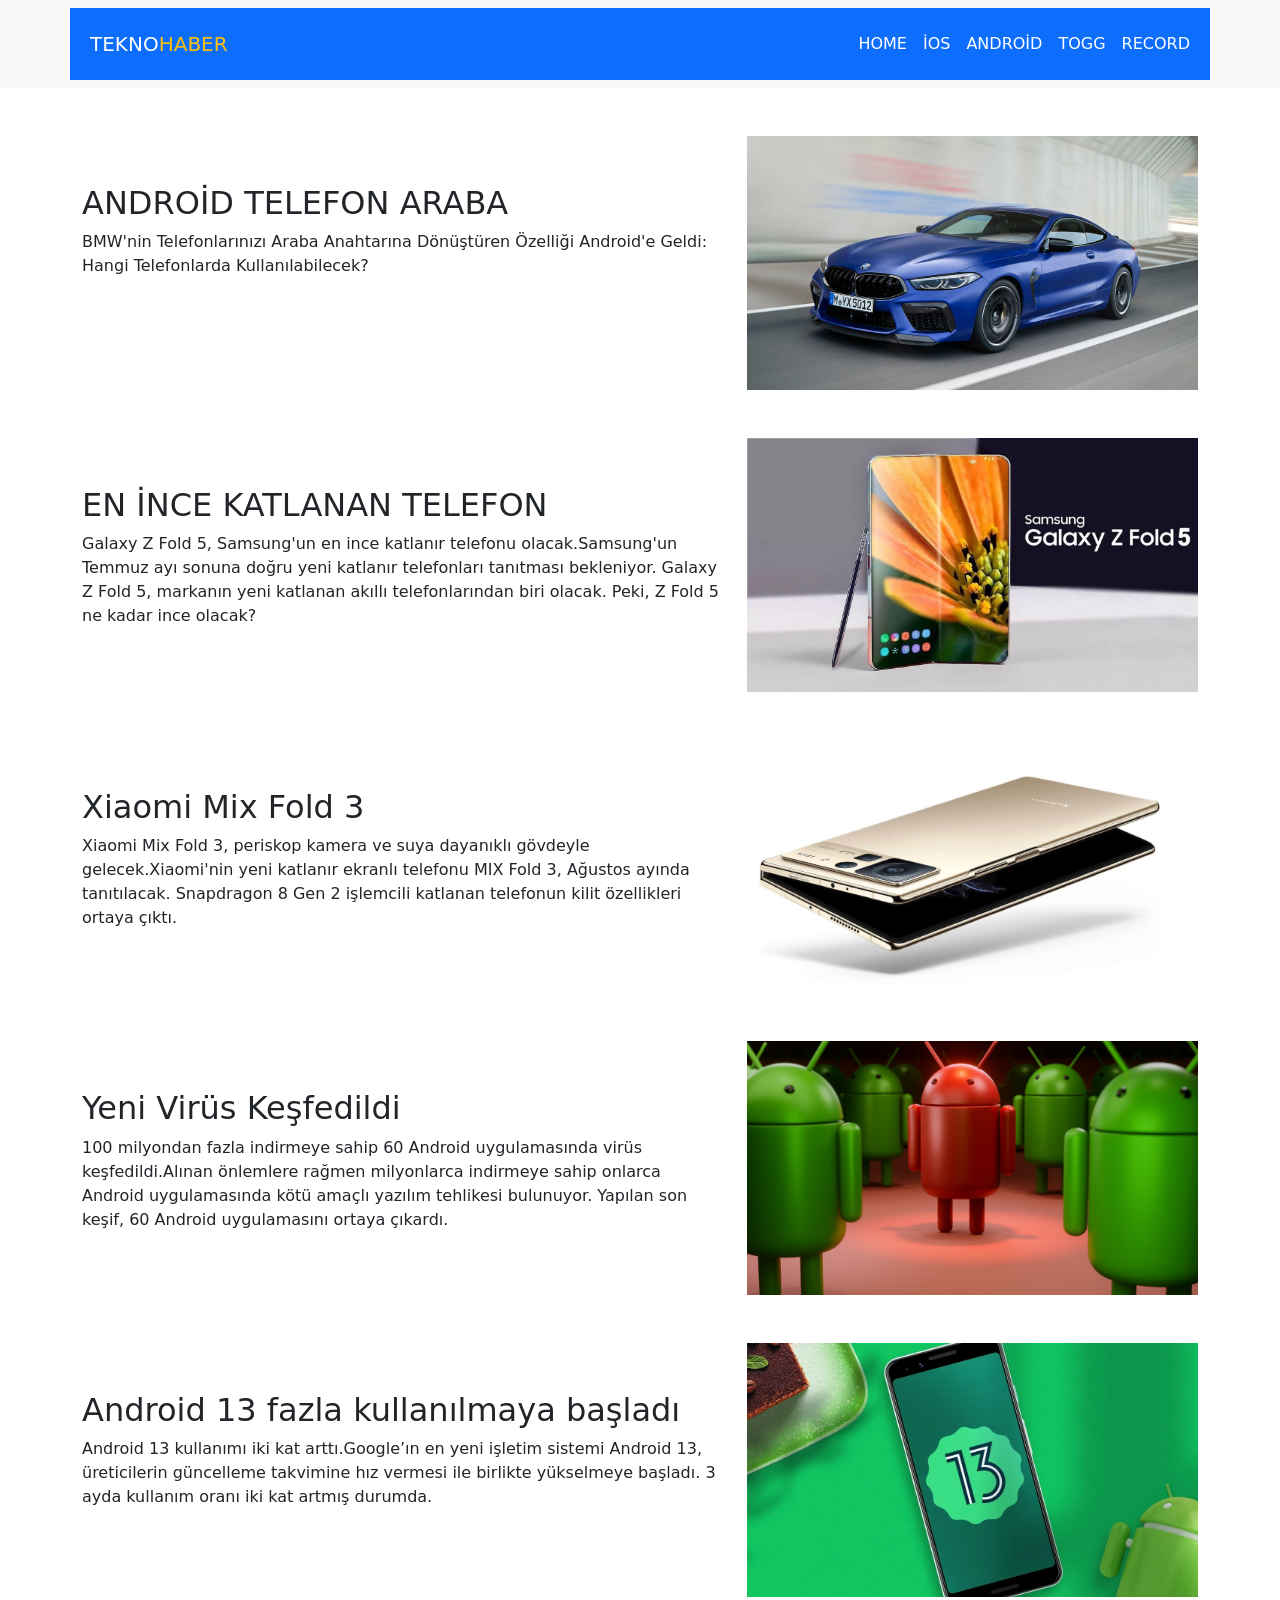
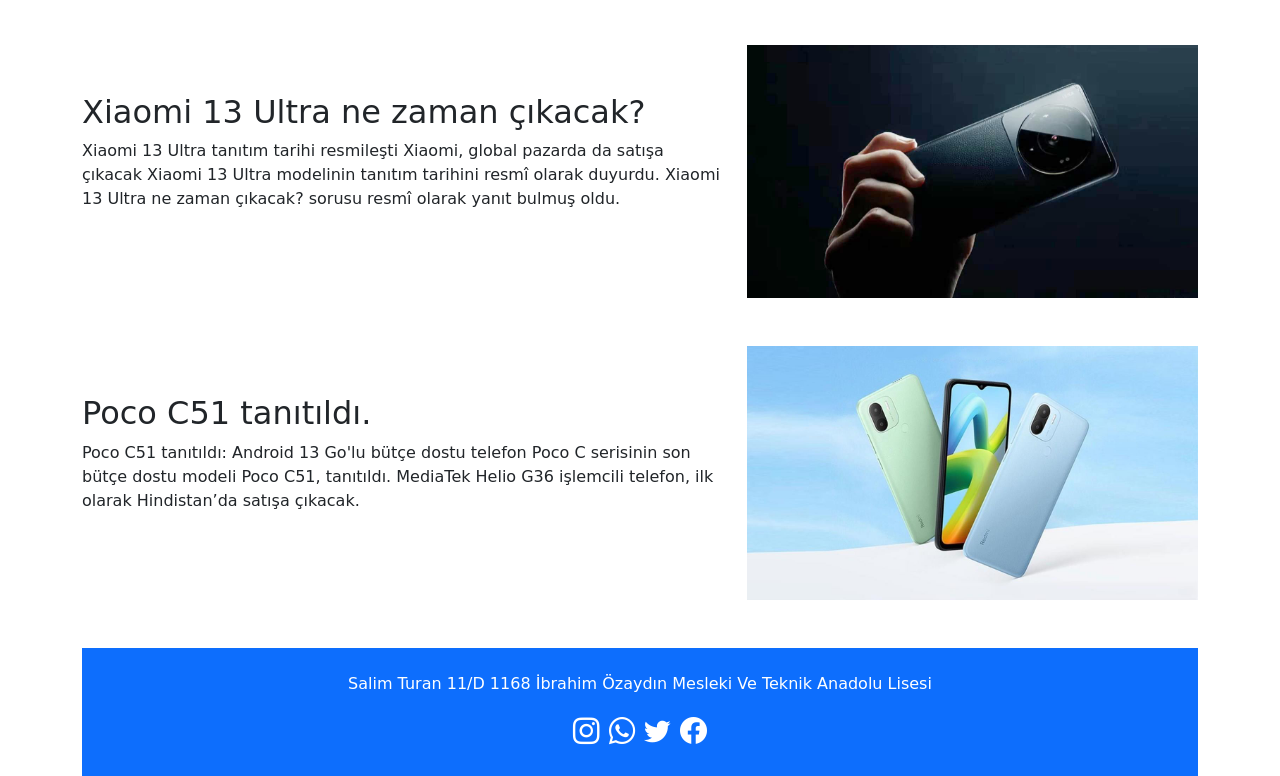
==== android.html @ f6ad8362 "Add files via upload" ====
<!doctype html>
<html lang="en">
  <head>
    <meta charset="utf-8">
    <meta name="viewport" content="width=device-width, initial-scale=1">
    <title>ANDROİD HABER</title>
    <link rel="stylesheet" href="css/style.css">
    <link rel="stylesheet" href="https://cdn.jsdelivr.net/npm/bootstrap-icons@1.10.5/font/bootstrap-icons.css">
    <link href="https://cdn.jsdelivr.net/npm/bootstrap@5.3.0-alpha3/dist/css/bootstrap.min.css" rel="stylesheet" integrity="sha384-KK94CHFLLe+nY2dmCWGMq91rCGa5gtU4mk92HdvYe+M/SXH301p5ILy+dN9+nJOZ" crossorigin="anonymous">
  </head>
  <body>
    <nav class="navbar navbar-expand-lg bg-body-tertiary ">
        <div class="container bg-primary pt-3 pb-3" >
          <a class="navbar-brand mx-2" href="#" style="color: white;">TEKNO<span class="text-warning">HABER</span></a>
          <button class="navbar-toggler " type="button" data-bs-toggle="collapse" data-bs-target="#navbarSupportedContent" aria-controls="navbarSupportedContent" aria-expanded="false" aria-label="Toggle navigation">
            <span class="navbar-toggler-icon"></span>
          </button>
          <div class="collapse navbar-collapse" id="navbarSupportedContent">
            <ul class="navbar-nav ms-auto mb-2 mb-lg-0">
              <li class="nav-item">
                <a class="nav-link active" aria-current="page" href="index.html" style="color: white;">HOME</a>
              </li>
              <li class="nav-item">
                <a class="nav-link active" aria-current="page" href="ios.html"style="color: white;">İOS</a>
              </li>
              <li class="nav-item">
                <a class="nav-link active" aria-current="page" href="android.html"style="color: white;">ANDROİD</a>
              </li>
              <li class="nav-item">
                <a class="nav-link active" aria-current="page" href="togg.html"style="color: white;">TOGG</a>
              </li>
              <li class="nav-item">
                <a class="nav-link active" aria-current="page" href="record.html"style="color: white;">RECORD</a>
              </li>
            </ul>
           
          </div>
        </div>
      </nav>


     <div class="container">
        <div class="row mt-5" >
            <div class="col-7 mt-5 " >
              <h2> ANDROİD TELEFON ARABA </h2>
              <p>BMW'nin Telefonlarınızı Araba Anahtarına Dönüştüren Özelliği Android'e Geldi: Hangi Telefonlarda Kullanılabilecek?</p>  
           </div>
              <div class="col-5">
               <img src="img/m8.jpg" class="img-fluid"  alt="">
              </div>            
          </div>
          <div class="row mt-5" >
            <div class="col-7 mt-5 " >
              <h2>EN İNCE KATLANAN TELEFON</h2>
              <p>Galaxy Z Fold 5, Samsung'un en ince katlanır telefonu olacak.Samsung'un Temmuz ayı sonuna doğru yeni katlanır telefonları tanıtması bekleniyor. Galaxy Z Fold 5, markanın yeni katlanan akıllı telefonlarından biri olacak.
                 Peki, Z Fold 5 ne kadar ince olacak?</p>  
           </div>
              <div class="col-5">
               <img src="img/katlanan telefon.jpg" class="img-fluid"  alt="">
              </div>            
          </div>
          <div class="row mt-5" >
            <div class="col-7 mt-5 " >
              <h2>Xiaomi Mix Fold 3</h2>
              <p>Xiaomi Mix Fold 3, periskop kamera ve suya dayanıklı gövdeyle gelecek.Xiaomi'nin yeni katlanır ekranlı telefonu MIX Fold 3, Ağustos ayında tanıtılacak.
                 Snapdragon 8 Gen 2 işlemcili katlanan telefonun kilit özellikleri ortaya çıktı.</p>  
           </div>
              <div class="col-5">
               <img src="img/mix.jpg" class="img-fluid"  alt="">
              </div>            
          </div>
          <div class="row mt-5" >
            <div class="col-7 mt-5 " >
              <h2>Yeni Virüs Keşfedildi</h2>
              <p>100 milyondan fazla indirmeye sahip 60 Android uygulamasında virüs keşfedildi.Alınan önlemlere rağmen milyonlarca indirmeye sahip onlarca Android uygulamasında kötü amaçlı yazılım tehlikesi bulunuyor.
                 Yapılan son keşif, 60 Android uygulamasını ortaya çıkardı.</p>  
           </div>
              <div class="col-5">
               <img src="img/androidvirüs.jpg" class="img-fluid"  alt="">
              </div>            
          </div>
          <div class="row mt-5" >
            <div class="col-7 mt-5 " >
              <h2>Android 13 fazla kullanılmaya başladı</h2>
              <p>Android 13 kullanımı iki kat arttı.Google’ın en yeni işletim sistemi Android 13, üreticilerin güncelleme takvimine hız vermesi ile birlikte yükselmeye başladı.
                 3 ayda kullanım oranı iki kat artmış durumda.</p>  
           </div>
              <div class="col-5">
               <img src="img/android13.jpg" class="img-fluid"  alt="">
              </div>            
          </div>
          <div class="row mt-5" >
            <div class="col-7 mt-5 " >
              <h2> Xiaomi 13 Ultra ne zaman çıkacak?</h2>
              <p>Xiaomi 13 Ultra tanıtım tarihi resmileşti
                Xiaomi, global pazarda da satışa çıkacak Xiaomi 13 Ultra modelinin tanıtım tarihini resmî olarak duyurdu.
                 Xiaomi 13 Ultra ne zaman çıkacak? sorusu resmî olarak yanıt bulmuş oldu.</p>  
           </div>
              <div class="col-5">
               <img src="img/xiaomi-13-ultra.jpeg" class="img-fluid"  alt="">
              </div>            
          </div>
          <div class="row mt-5" >
            <div class="col-7 mt-5 " >
              <h2>Poco C51 tanıtıldı. </h2>
              <p>Poco C51 tanıtıldı: Android 13 Go'lu bütçe dostu telefon
                Poco C serisinin son bütçe dostu modeli Poco C51, tanıtıldı. MediaTek Helio G36 işlemcili telefon, ilk olarak Hindistan’da satışa çıkacak.</p>  
           </div>
              <div class="col-5">
               <img src="img/poco-c51.jpg" class="img-fluid"  alt="">
              </div>            
          </div>
    
         <div class="altkısım bg-primary text-white pt-4 pb-2 mt-5" style="text-align: center;">
            <p>Salim Turan 11/D 1168 İbrahim Özaydın Mesleki Ve Teknik Anadolu Lisesi</p>
            <p style="font-size:20pt ;">
              <i class="bi bi-instagram"></i>
              <i class="bi bi-whatsapp"></i>
              <i class="bi bi-twitter"></i>
              <i class="bi bi-facebook"></i>
            </p>
         </div>
     </div>


    <script src="https://cdn.jsdelivr.net/npm/bootstrap@5.3.0-alpha3/dist/js/bootstrap.bundle.min.js" integrity="sha384-ENjdO4Dr2bkBIFxQpeoTz1HIcje39Wm4jDKdf19U8gI4ddQ3GYNS7NTKfAdVQSZe" crossorigin="anonymous"></script>
  </body>
</html>
---- css/style.css ----
body{
    font-family: 'Roboto', sans-serif;
}
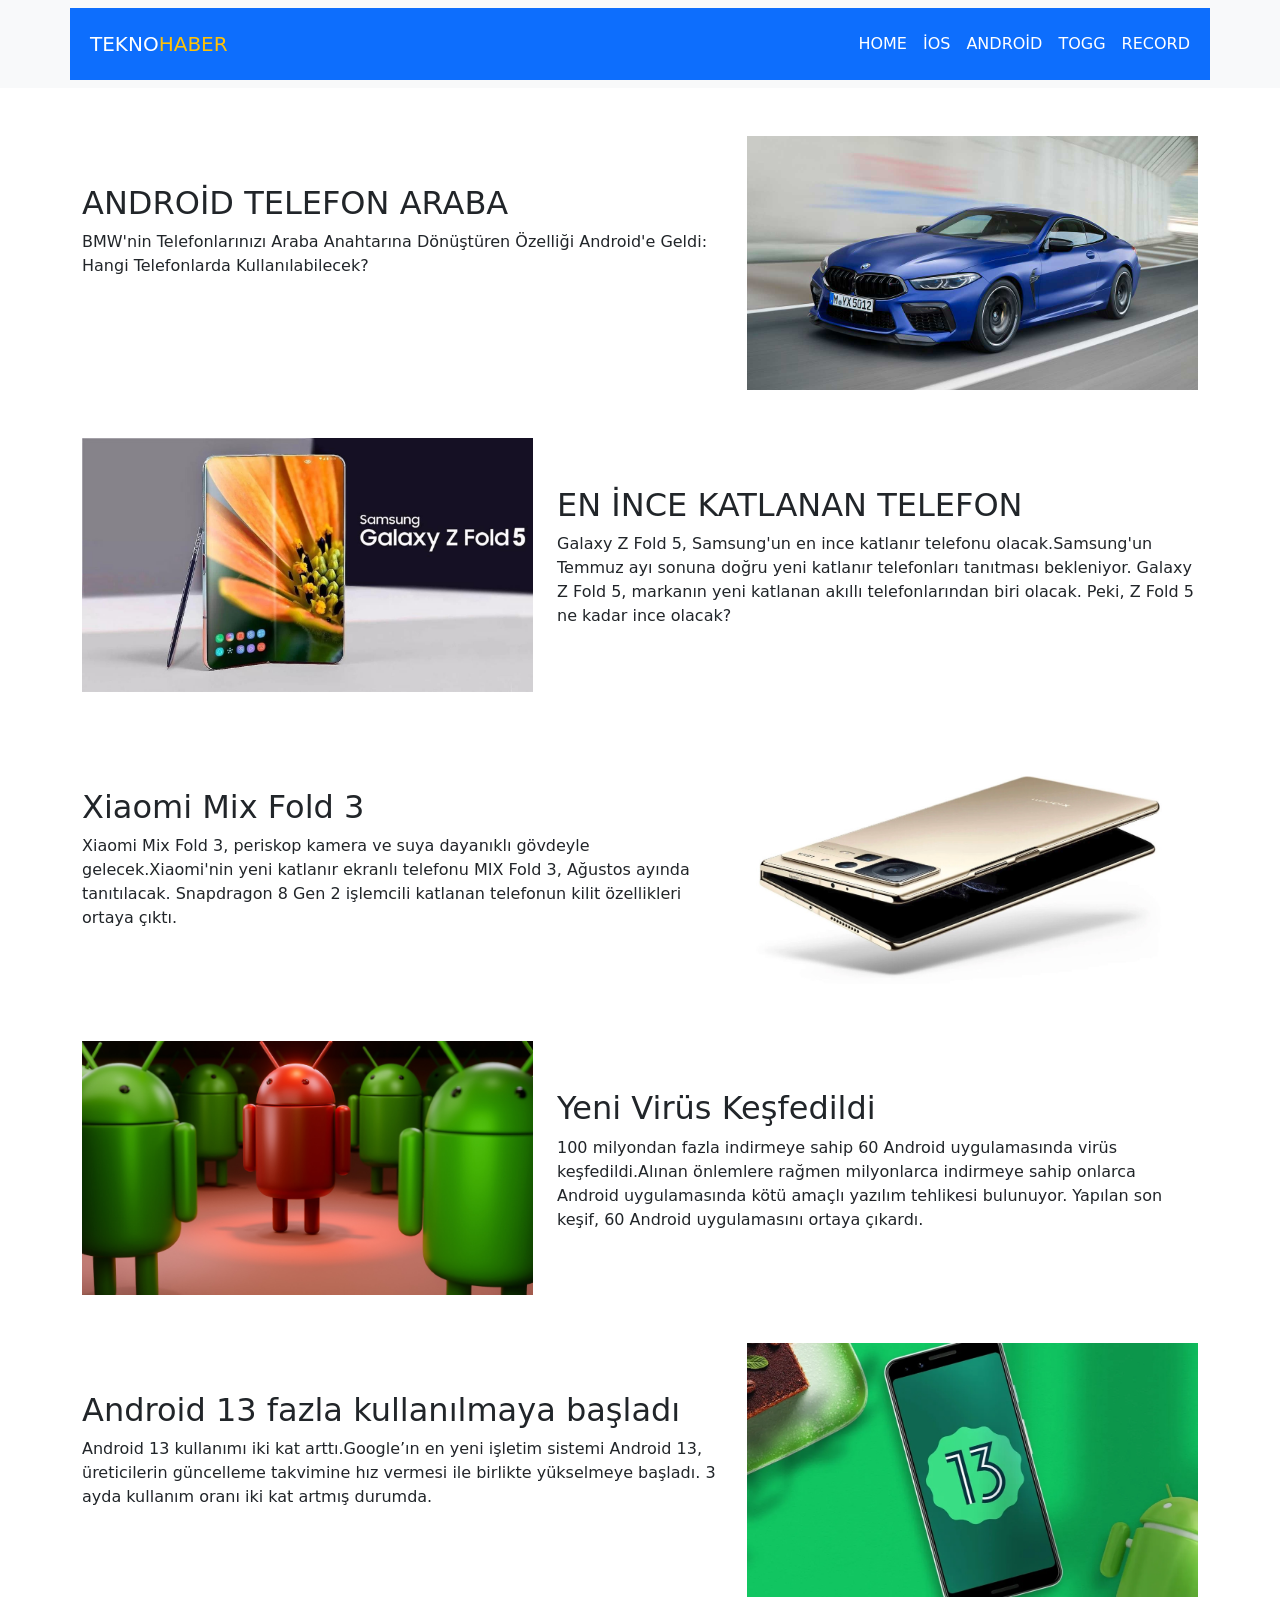
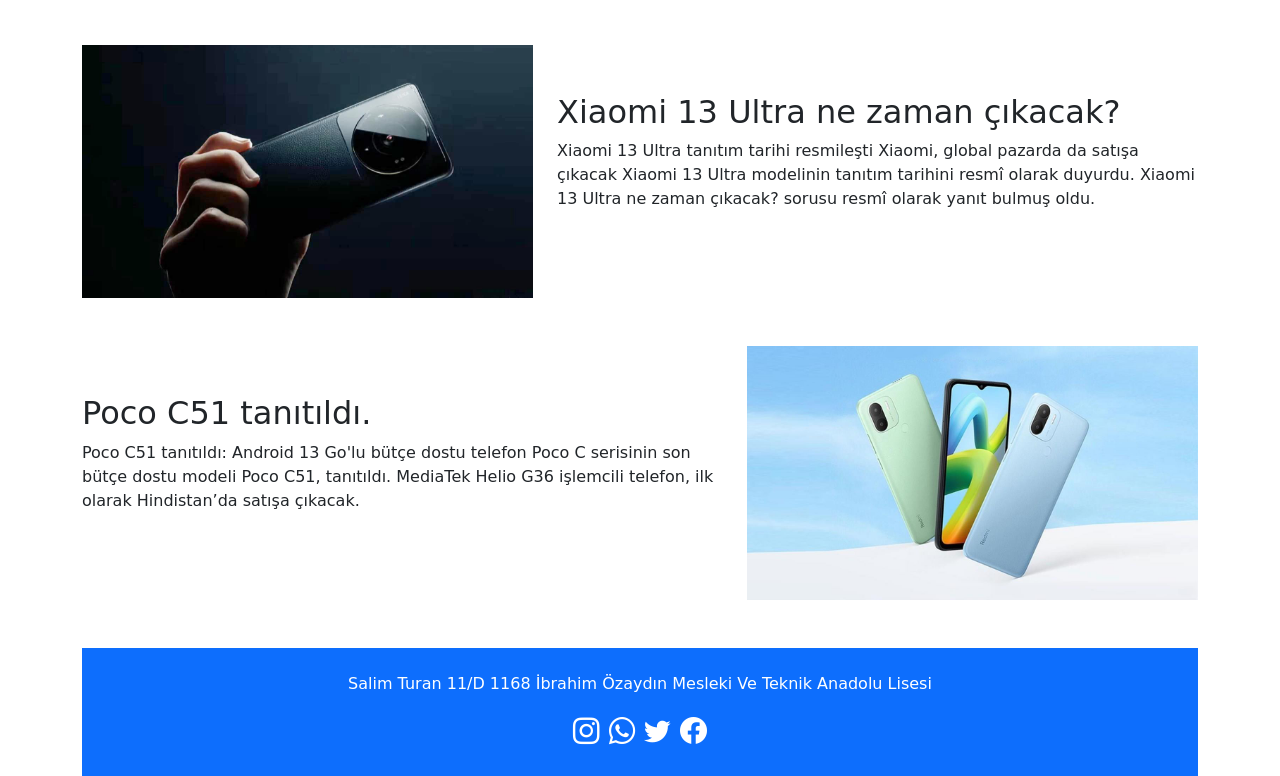
==== commit 99e4f56e: "Update android.html" ====
--- a/android.html
+++ b/android.html
@@ -50,14 +50,16 @@
               </div>            
           </div>
           <div class="row mt-5" >
+            <div class="col-5">
+              <img src="img/katlanan telefon.jpg" class="img-fluid"  alt="">
+             </div> 
             <div class="col-7 mt-5 " >
+              
               <h2>EN İNCE KATLANAN TELEFON</h2>
               <p>Galaxy Z Fold 5, Samsung'un en ince katlanır telefonu olacak.Samsung'un Temmuz ayı sonuna doğru yeni katlanır telefonları tanıtması bekleniyor. Galaxy Z Fold 5, markanın yeni katlanan akıllı telefonlarından biri olacak.
                  Peki, Z Fold 5 ne kadar ince olacak?</p>  
            </div>
-              <div class="col-5">
-               <img src="img/katlanan telefon.jpg" class="img-fluid"  alt="">
-              </div>            
+                         
           </div>
           <div class="row mt-5" >
             <div class="col-7 mt-5 " >
@@ -70,14 +72,15 @@
               </div>            
           </div>
           <div class="row mt-5" >
-            <div class="col-7 mt-5 " >
-              <h2>Yeni Virüs Keşfedildi</h2>
-              <p>100 milyondan fazla indirmeye sahip 60 Android uygulamasında virüs keşfedildi.Alınan önlemlere rağmen milyonlarca indirmeye sahip onlarca Android uygulamasında kötü amaçlı yazılım tehlikesi bulunuyor.
-                 Yapılan son keşif, 60 Android uygulamasını ortaya çıkardı.</p>  
-           </div>
+            
               <div class="col-5">
                <img src="img/androidvirüs.jpg" class="img-fluid"  alt="">
-              </div>            
+              </div>
+              <div class="col-7 mt-5 " >
+                <h2>Yeni Virüs Keşfedildi</h2>
+                <p>100 milyondan fazla indirmeye sahip 60 Android uygulamasında virüs keşfedildi.Alınan önlemlere rağmen milyonlarca indirmeye sahip onlarca Android uygulamasında kötü amaçlı yazılım tehlikesi bulunuyor.
+                   Yapılan son keşif, 60 Android uygulamasını ortaya çıkardı.</p>  
+             </div>            
           </div>
           <div class="row mt-5" >
             <div class="col-7 mt-5 " >
@@ -90,15 +93,16 @@
               </div>            
           </div>
           <div class="row mt-5" >
+            <div class="col-5">
+              <img src="img/xiaomi-13-ultra.jpeg" class="img-fluid"  alt="">
+             </div>   
             <div class="col-7 mt-5 " >
               <h2> Xiaomi 13 Ultra ne zaman çıkacak?</h2>
               <p>Xiaomi 13 Ultra tanıtım tarihi resmileşti
                 Xiaomi, global pazarda da satışa çıkacak Xiaomi 13 Ultra modelinin tanıtım tarihini resmî olarak duyurdu.
                  Xiaomi 13 Ultra ne zaman çıkacak? sorusu resmî olarak yanıt bulmuş oldu.</p>  
            </div>
-              <div class="col-5">
-               <img src="img/xiaomi-13-ultra.jpeg" class="img-fluid"  alt="">
-              </div>            
+                       
           </div>
           <div class="row mt-5" >
             <div class="col-7 mt-5 " >
@@ -125,4 +129,4 @@
 
     <script src="https://cdn.jsdelivr.net/npm/bootstrap@5.3.0-alpha3/dist/js/bootstrap.bundle.min.js" integrity="sha384-ENjdO4Dr2bkBIFxQpeoTz1HIcje39Wm4jDKdf19U8gI4ddQ3GYNS7NTKfAdVQSZe" crossorigin="anonymous"></script>
   </body>
-</html>+</html>
